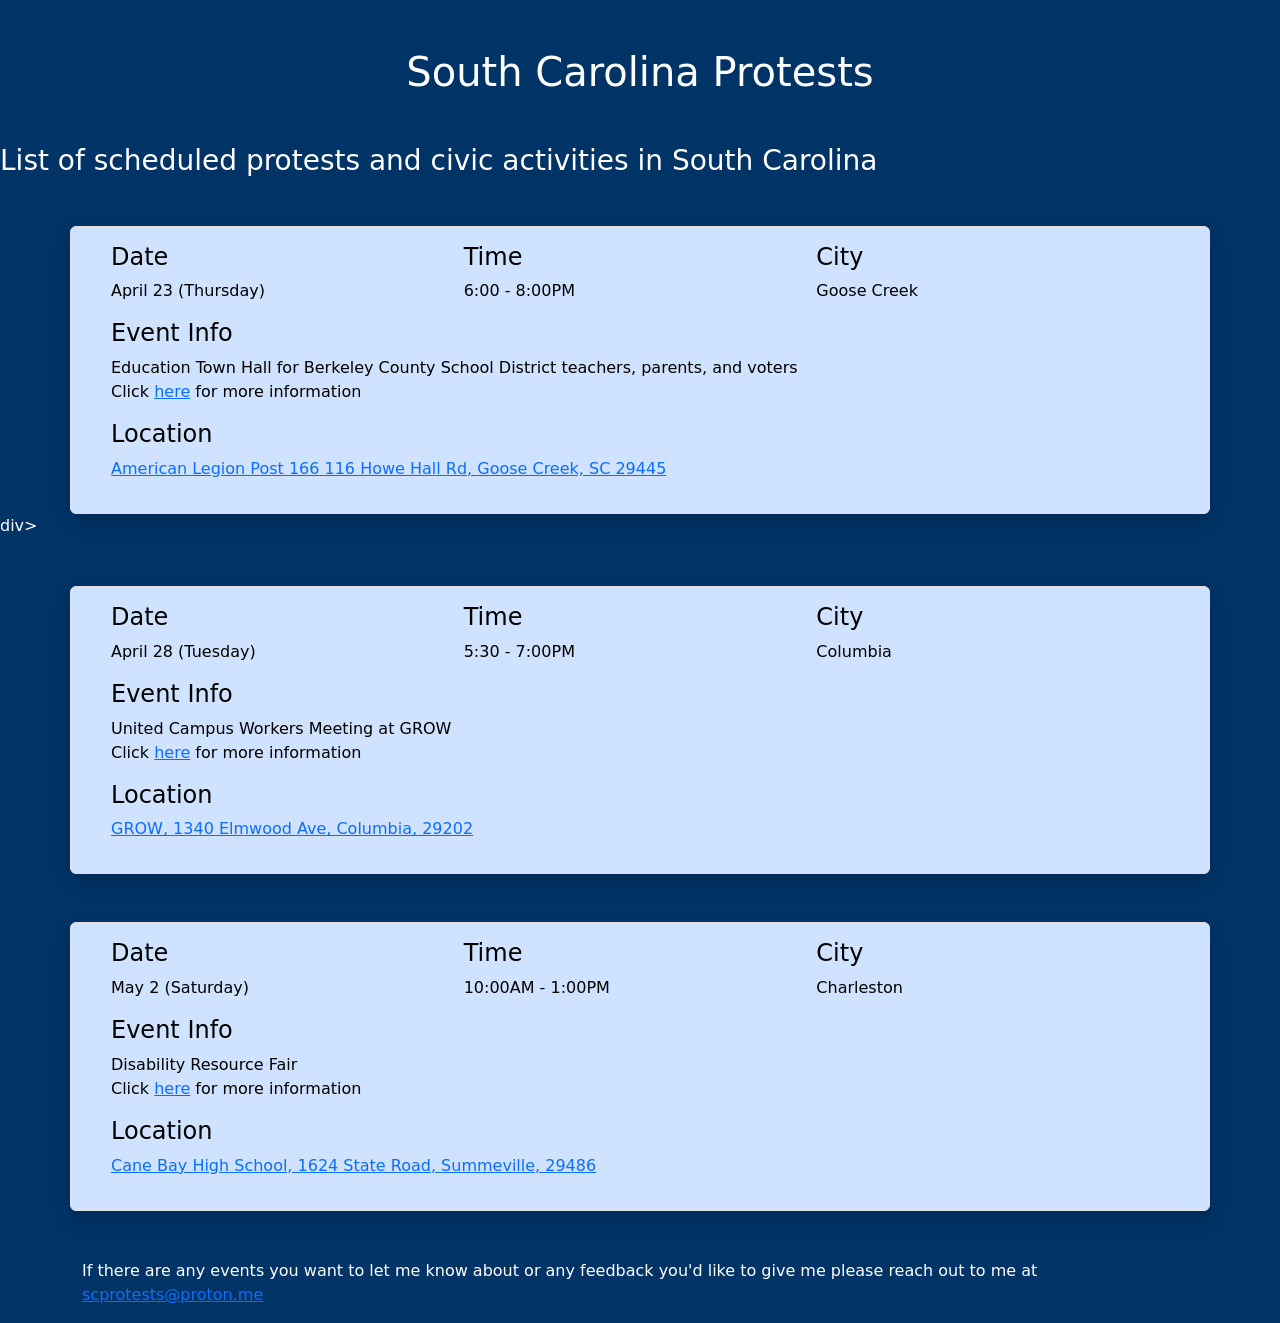
==== index.html @ a973609d "Deleted old events" ====
<!DOCTYPE html>
<html lang="en">

<head>
    <title>SC Protests</title>
    <meta charset="UTF-8" />
    <meta name="viewport" content="width=device-width, initial-scale=1.0" />
    <meta http-equiv="X-UA-Compatible" content="IE=edge" />
    <meta name="description" content="A basic HTML5 boilerplate template." />
    <meta property="og:title" content="South Carolina Protests">
    <meta property="og:description" content="A place to find protests and like minded people.">
    <meta property="og:url" content="https://scprotests.com/">
    <meta property="og:image" content="https://i.imgur.com/lOFSNCS.jpeg">
    <meta property="og:image:type" content="image/jpeg">
    <meta property="og:image:width" content="1200">
    <meta property="og:image:height" content="630">

    <meta property="og:type" content="website">
    <link rel="stylesheet" href="index.css" />
    <link href="https://cdn.jsdelivr.net/npm/bootstrap@5.3.5/dist/css/bootstrap.min.css" rel="stylesheet"
        integrity="sha384-SgOJa3DmI69IUzQ2PVdRZhwQ+dy64/BUtbMJw1MZ8t5HZApcHrRKUc4W0kG879m7" crossorigin="anonymous">
        
</head>

<body>
    <header class="mb-5">

    </header>
    
    <main>
        <h1 class="text-center mb-5">South Carolina Protests</h1>
        <div>
            <h3>List of scheduled protests and civic activities in South Carolina</h3>
        </div>

        
            

        

        

       




        <div>
            <div class="container-lg mt-5 border rounded bg-primary-subtle shadow content">
                <div class="row align-items-start m-3">
                    <div class="row">
                        <div class="col">
                            <h4>Date</h4>
                            <p>April 23 (Thursday)</p>
                        </div>
                        <div class="col">
                            <h4>Time</h4>
                            <p>6:00 - 8:00PM</p>
                        </div>
                        <div class="col">
                            <h4>City</h4>
                            <p>Goose Creek</p>
                        </div>
                        <div class="col-12">
                            <h4>Event Info</h4>
                            <p>Education Town Hall for Berkeley County School District teachers, parents, and voters<br>Click 
                                <a href="https://www.facebook.com/events/1269011631448493/?acontext=%7B%22event_action_history%22%3A[%7B%22surface%22%3A%22group%22%7D%2C%7B%22mechanism%22%3A%22attachment%22%2C%22surface%22%3A%22newsfeed%22%7D]%2C%22ref_notif_type%22%3Anull%7D">here</a> for more information</p>
                        </div>
                        <div class="col-12">
                            <h4>Location</h4>
                            <p><a href="https://www.google.com/maps?q=496+116 Howe Hall Rd,+Goose Creek,+SC">American Legion Post 166 116 Howe Hall Rd, Goose Creek, SC 29445</a>
                            </p>
                        </div>
                    </div>
                </div>
            </div>
        </div>

        div>
            <div class="container-lg mt-5 border rounded bg-primary-subtle shadow content">
                <div class="row align-items-start m-3">
                    <div class="row">
                        <div class="col">
                            <h4>Date</h4>
                            <p>April 28 (Tuesday)</p>
                        </div>
                        <div class="col">
                            <h4>Time</h4>
                            <p>5:30 - 7:00PM</p>
                        </div>
                        <div class="col">
                            <h4>City</h4>
                            <p>Columbia</p>
                        </div>
                        <div class="col-12">
                            <h4>Event Info</h4>
                            <p>United Campus Workers Meeting at GROW<br>Click 
                                <a href="https://columbiagrow.com/event/united-campus-workers-meeting-14/">here</a> for more information</p>
                        </div>
                        <div class="col-12">
                            <h4>Location</h4>
                            <p><a href="https://www.google.com/maps?q=496+1340 Elmwood,+Columbia,+SC">GROW, 1340 Elmwood Ave, Columbia, 29202</a>
                            </p>
                        </div>
                    </div>
                </div>
            </div>
        </div>


        <div>
            <div class="container-lg mt-5 border rounded bg-primary-subtle shadow content">
                <div class="row align-items-start m-3">
                    <div class="row">
                        <div class="col">
                            <h4>Date</h4>
                            <p>May 2 (Saturday)</p>
                        </div>
                        <div class="col">
                            <h4>Time</h4>
                            <p>10:00AM - 1:00PM</p>
                        </div>
                        <div class="col">
                            <h4>City</h4>
                            <p>Charleston</p>
                        </div>
                        <div class="col-12">
                            <h4>Event Info</h4>
                            <p>Disability Resource Fair<br>Click 
                                <a href="https://scparents.org/event/disability-resource-fair/">here</a> for more information</p>
                        </div>
                        <div class="col-12">
                            <h4>Location</h4>
                            <p><a href="https://www.google.com/maps?q=1624+State,+Summerville,+SC">Cane Bay High School, 1624 State Road, Summeville, 29486</a>
                            </p>
                        </div>
                    </div>
                </div>
            </div>
        </div>

        

        <div class="container mt-5">
            <p>If there are any events you want to let me know about or any feedback you'd like to give me please reach
                out to me at <a href="mailto:scprotests@proton.me">scprotests@proton.me</a></p>

        </div>
        
    </main>

    <footer>
   
        <!--<p>&copy;scprotests.com</p>-->
    </footer>

</body>

</html>
---- index.css ----
body {
    background-color: #003366 !important;
    color: white !important;
}

.content {
    color: black;
}
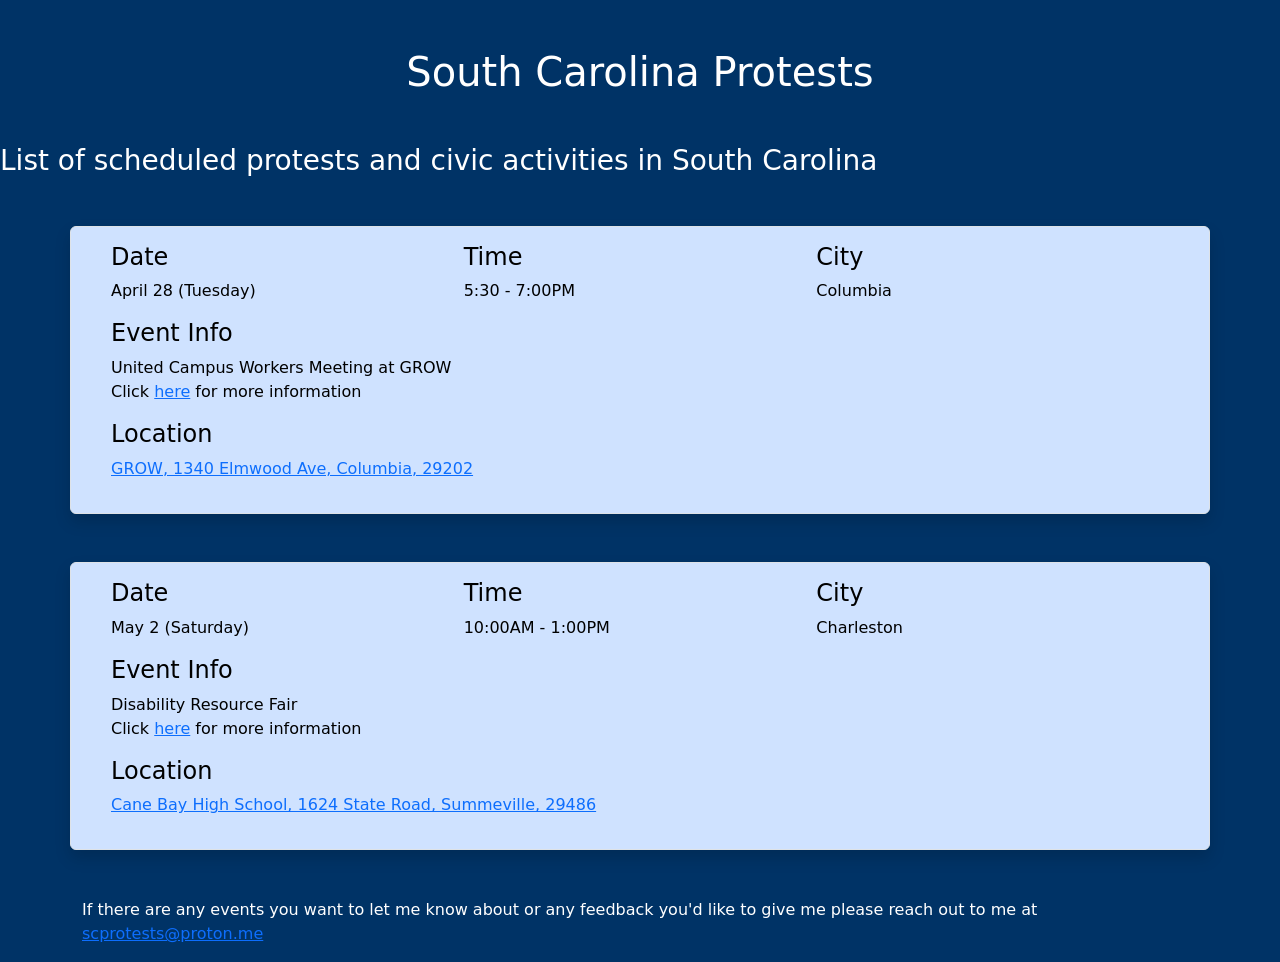
==== commit 14f1ec00: "deleted old events" ====
--- a/index.html
+++ b/index.html
@@ -45,38 +45,9 @@
 
 
 
+        
+
         <div>
-            <div class="container-lg mt-5 border rounded bg-primary-subtle shadow content">
-                <div class="row align-items-start m-3">
-                    <div class="row">
-                        <div class="col">
-                            <h4>Date</h4>
-                            <p>April 23 (Thursday)</p>
-                        </div>
-                        <div class="col">
-                            <h4>Time</h4>
-                            <p>6:00 - 8:00PM</p>
-                        </div>
-                        <div class="col">
-                            <h4>City</h4>
-                            <p>Goose Creek</p>
-                        </div>
-                        <div class="col-12">
-                            <h4>Event Info</h4>
-                            <p>Education Town Hall for Berkeley County School District teachers, parents, and voters<br>Click 
-                                <a href="https://www.facebook.com/events/1269011631448493/?acontext=%7B%22event_action_history%22%3A[%7B%22surface%22%3A%22group%22%7D%2C%7B%22mechanism%22%3A%22attachment%22%2C%22surface%22%3A%22newsfeed%22%7D]%2C%22ref_notif_type%22%3Anull%7D">here</a> for more information</p>
-                        </div>
-                        <div class="col-12">
-                            <h4>Location</h4>
-                            <p><a href="https://www.google.com/maps?q=496+116 Howe Hall Rd,+Goose Creek,+SC">American Legion Post 166 116 Howe Hall Rd, Goose Creek, SC 29445</a>
-                            </p>
-                        </div>
-                    </div>
-                </div>
-            </div>
-        </div>
-
-        div>
             <div class="container-lg mt-5 border rounded bg-primary-subtle shadow content">
                 <div class="row align-items-start m-3">
                     <div class="row">
@@ -106,6 +77,7 @@
                 </div>
             </div>
         </div>
+        
 
 
         <div>
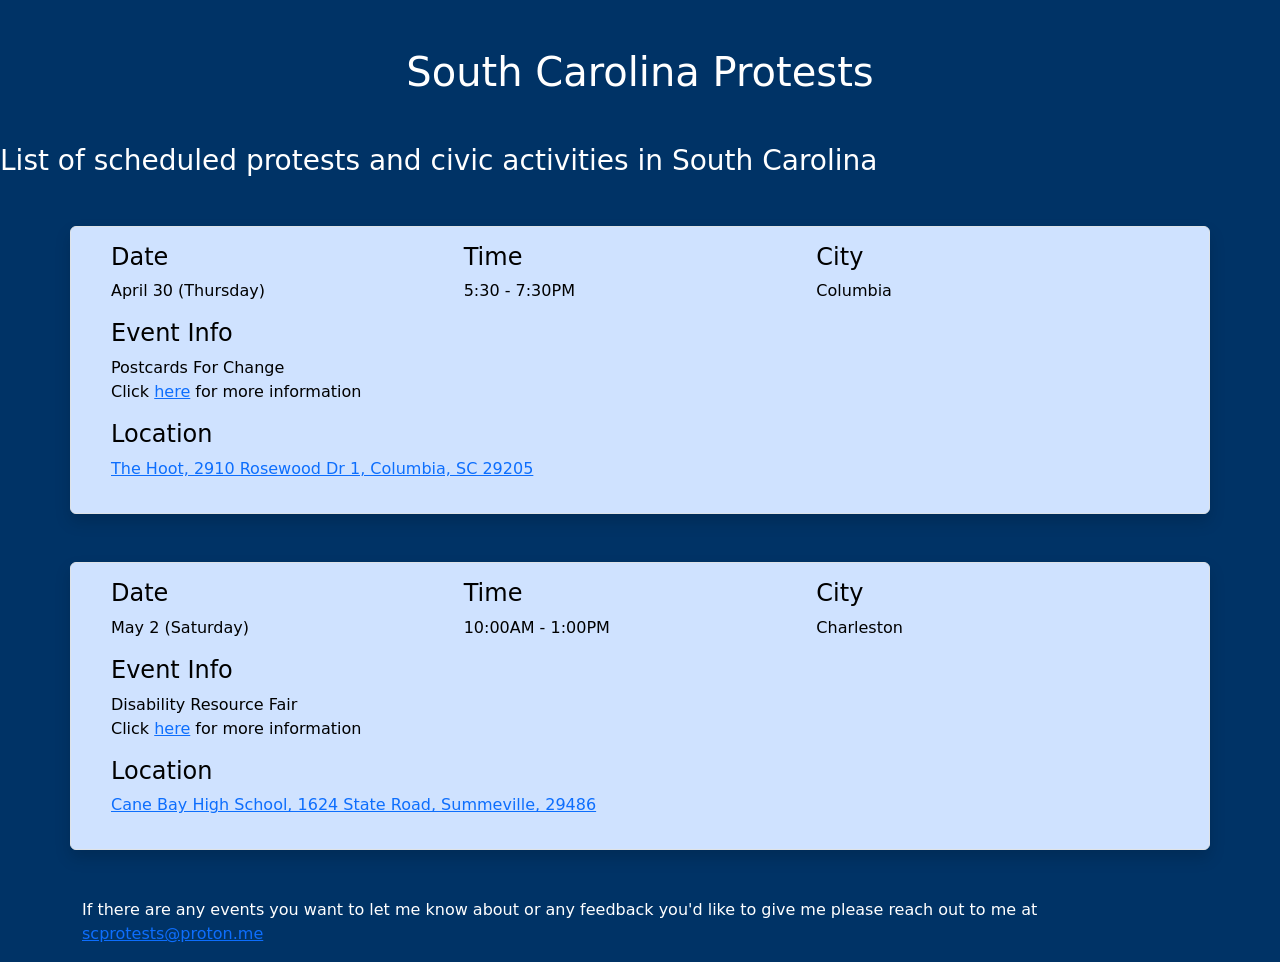
==== commit 2a8378db: "added event at Hoot for Thurs" ====
--- a/index.html
+++ b/index.html
@@ -53,11 +53,11 @@
                     <div class="row">
                         <div class="col">
                             <h4>Date</h4>
-                            <p>April 28 (Tuesday)</p>
+                            <p>April 30 (Thursday)</p>
                         </div>
                         <div class="col">
                             <h4>Time</h4>
-                            <p>5:30 - 7:00PM</p>
+                            <p>5:30 - 7:30PM</p>
                         </div>
                         <div class="col">
                             <h4>City</h4>
@@ -65,18 +65,20 @@
                         </div>
                         <div class="col-12">
                             <h4>Event Info</h4>
-                            <p>United Campus Workers Meeting at GROW<br>Click 
-                                <a href="https://columbiagrow.com/event/united-campus-workers-meeting-14/">here</a> for more information</p>
+                            <p>Postcards For Change<br>Click 
+                                <a href="https://www.mobilize.us/lexingtoncountydemocrats/event/946884/?fbclid=IwY2xjawReJVNleHRuA2FlbQIxMABicmlkETFIUDFkOVdYWk0zaG1YT1hpc3J0YwZhcHBfaWQQMjIyMDM5MTc4ODIwMDg5MgABHucHSKYKpzOCTaJr5-oNqKuXtlG85rCtUeqAY_VLUPcxxRyagtUwmk36z3q0_aem_h4IWSG-I5JDxafF5IiBIow">here</a> for more information</p>
                         </div>
                         <div class="col-12">
                             <h4>Location</h4>
-                            <p><a href="https://www.google.com/maps?q=496+1340 Elmwood,+Columbia,+SC">GROW, 1340 Elmwood Ave, Columbia, 29202</a>
+                            <p><a href="https://www.google.com/maps?q=2910+Rosewood,+Columbia,+SC">The Hoot, 2910 Rosewood Dr 1, Columbia, SC 29205</a>
                             </p>
                         </div>
                     </div>
                 </div>
             </div>
         </div>
+
+        
         
 
 
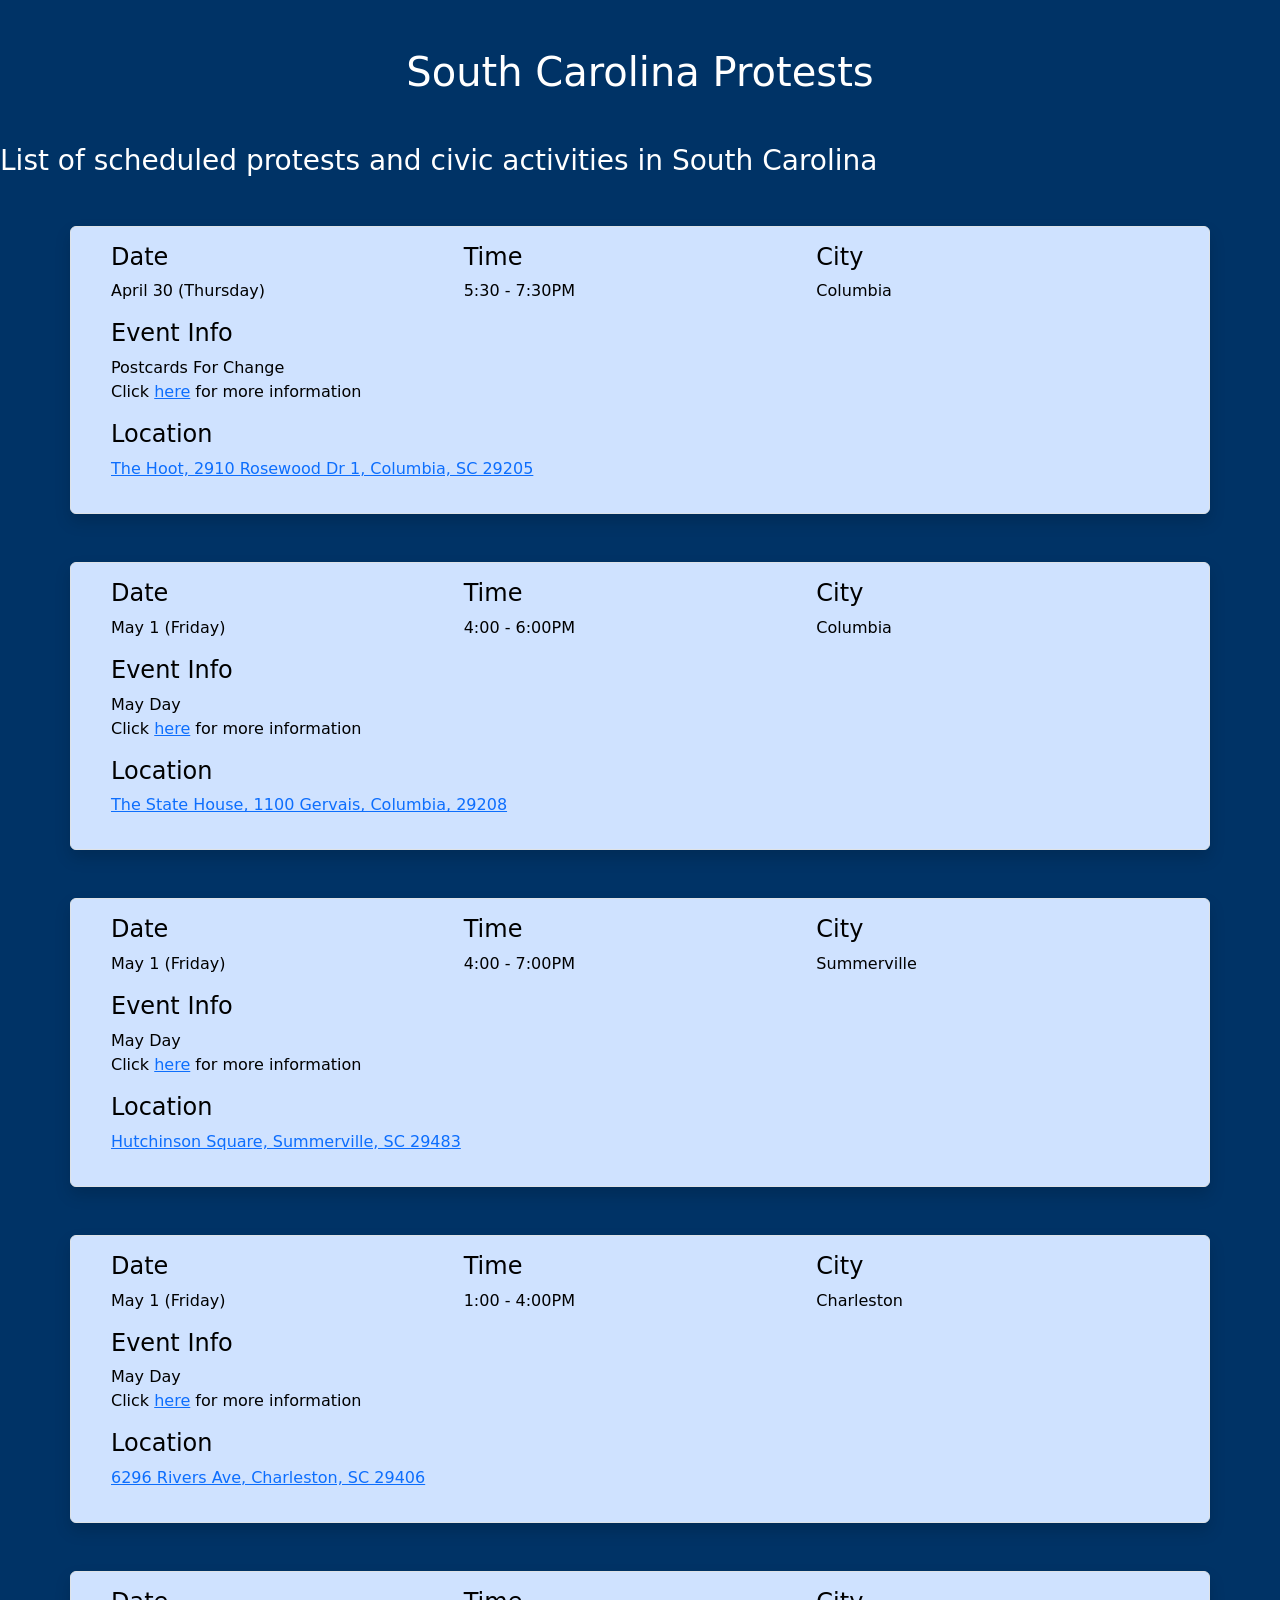
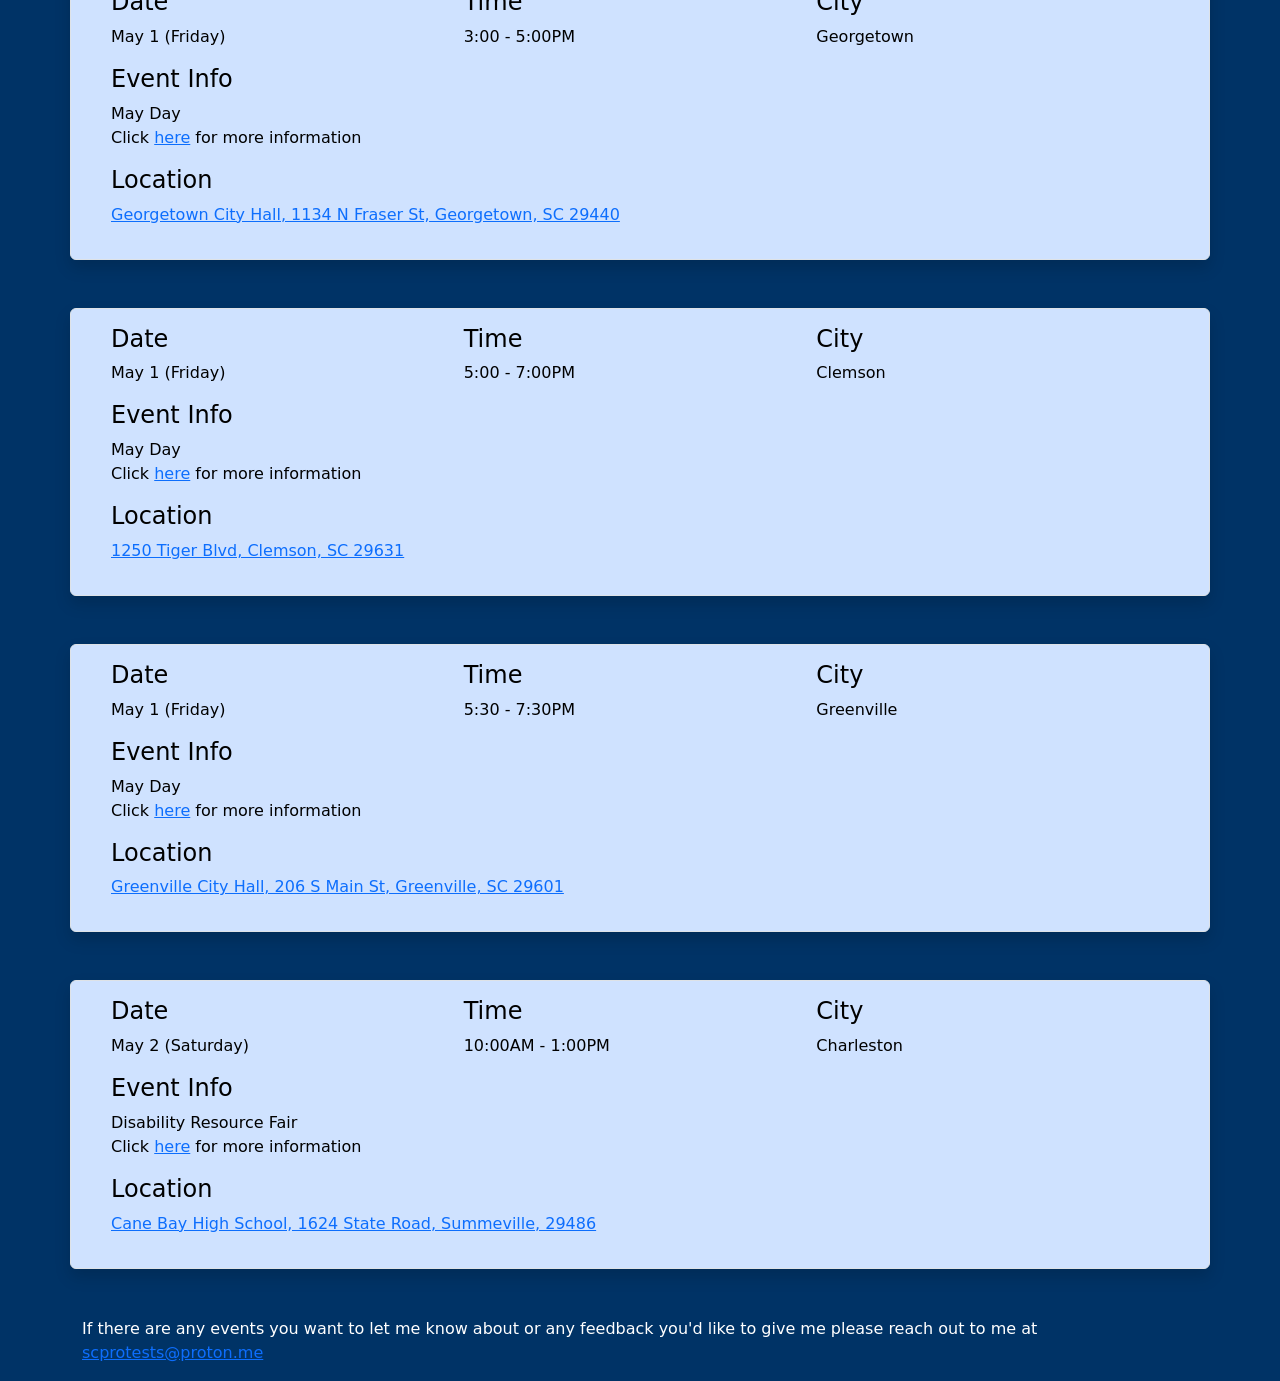
==== commit 1fadb7db: "Added Mayday events" ====
--- a/index.html
+++ b/index.html
@@ -36,16 +36,6 @@
         
             
 
-        
-
-        
-
-       
-
-
-
-
-        
 
         <div>
             <div class="container-lg mt-5 border rounded bg-primary-subtle shadow content">
@@ -71,6 +61,192 @@
                         <div class="col-12">
                             <h4>Location</h4>
                             <p><a href="https://www.google.com/maps?q=2910+Rosewood,+Columbia,+SC">The Hoot, 2910 Rosewood Dr 1, Columbia, SC 29205</a>
+                            </p>
+                        </div>
+                    </div>
+                </div>
+            </div>
+        </div>
+
+        <div>
+            <div class="container-lg mt-5 border rounded bg-primary-subtle shadow content">
+                <div class="row align-items-start m-3">
+                    <div class="row">
+                        <div class="col">
+                            <h4>Date</h4>
+                            <p>May 1 (Friday)</p>
+                        </div>
+                        <div class="col">
+                            <h4>Time</h4>
+                            <p>4:00 - 6:00PM</p>
+                        </div>
+                        <div class="col">
+                            <h4>City</h4>
+                            <p>Columbia</p>
+                        </div>
+                        <div class="col-12">
+                            <h4>Event Info</h4>
+                            <p>May Day<br>Click 
+                                <a href="https://www.mobilize.us/mayday/event/929775/">here</a> for more information</p>
+                        </div>
+                        <div class="col-12">
+                            <h4>Location</h4>
+                            <p><a href="https://www.google.com/maps/place/1100+Gervais+St,+Columbia,+SC+29201/@33.9998305,-81.0354818,17z/data=!3m1!4b1!4m6!3m5!1s0x88f8bb2a43c2b48f:0xed31635d97df4d2e!8m2!3d34.0002143!4d-81.0333698!16s%2Fg%2F11bw3g1ql2?entry=ttu&g_ep=EgoyMDI2MDQyNi4wIKXMDSoASAFQAw%3D%3D">The State House, 1100 Gervais, Columbia, 29208</a>
+                            </p>
+                        </div>
+                    </div>
+                </div>
+            </div>
+        </div>
+
+         <div>
+            <div class="container-lg mt-5 border rounded bg-primary-subtle shadow content">
+                <div class="row align-items-start m-3">
+                    <div class="row">
+                        <div class="col">
+                            <h4>Date</h4>
+                            <p>May 1 (Friday)</p>
+                        </div>
+                        <div class="col">
+                            <h4>Time</h4>
+                            <p>4:00 - 7:00PM</p>
+                        </div>
+                        <div class="col">
+                            <h4>City</h4>
+                            <p>Summerville</p>
+                        </div>
+                        <div class="col-12">
+                            <h4>Event Info</h4>
+                            <p>May Day<br>Click 
+                                <a href="https://www.mobilize.us/mayday/event/945101/">here</a> for more information</p>
+                        </div>
+                        <div class="col-12">
+                            <h4>Location</h4>
+                            <p><a href="https://www.google.com/maps/place/Hutchinson+Square/@33.0198751,-80.1779249,17z/data=!3m1!4b1!4m6!3m5!1s0x88fe8b6f76bceae1:0xafe57588137bcd98!8m2!3d33.0198706!4d-80.17535!16s%2Fg%2F11c25rl40v?entry=ttu&g_ep=EgoyMDI2MDQyNi4wIKXMDSoASAFQAw%3D%3D">Hutchinson Square, Summerville, SC 29483</a>
+                            </p>
+                        </div>
+                    </div>
+                </div>
+            </div>
+        </div>
+
+        <div>
+            <div class="container-lg mt-5 border rounded bg-primary-subtle shadow content">
+                <div class="row align-items-start m-3">
+                    <div class="row">
+                        <div class="col">
+                            <h4>Date</h4>
+                            <p>May 1 (Friday)</p>
+                        </div>
+                        <div class="col">
+                            <h4>Time</h4>
+                            <p>1:00 - 4:00PM</p>
+                        </div>
+                        <div class="col">
+                            <h4>City</h4>
+                            <p>Charleston</p>
+                        </div>
+                        <div class="col-12">
+                            <h4>Event Info</h4>
+                            <p>May Day<br>Click 
+                                <a href="https://www.mobilize.us/mayday/event/939589/">here</a> for more information</p>
+                        </div>
+                        <div class="col-12">
+                            <h4>Location</h4>
+                            <p><a href="https://www.google.com/maps/place/6296+Rivers+Ave,+Charleston,+SC+29406/@32.9107149,-80.025894,17z/data=!3m1!4b1!4m6!3m5!1s0x88fe639b9ae15ce5:0xd8cbc4924284a952!8m2!3d32.9107104!4d-80.0233191!16s%2Fg%2F11bw3y5c6y?entry=ttu&g_ep=EgoyMDI2MDQyNi4wIKXMDSoASAFQAw%3D%3D">6296 Rivers Ave, Charleston, SC 29406</a>
+                            </p>
+                        </div>
+                    </div>
+                </div>
+            </div>
+        </div>
+
+        <div>
+            <div class="container-lg mt-5 border rounded bg-primary-subtle shadow content">
+                <div class="row align-items-start m-3">
+                    <div class="row">
+                        <div class="col">
+                            <h4>Date</h4>
+                            <p>May 1 (Friday)</p>
+                        </div>
+                        <div class="col">
+                            <h4>Time</h4>
+                            <p>3:00 - 5:00PM</p>
+                        </div>
+                        <div class="col">
+                            <h4>City</h4>
+                            <p>Georgetown</p>
+                        </div>
+                        <div class="col-12">
+                            <h4>Event Info</h4>
+                            <p>May Day<br>Click 
+                                <a href="https://www.mobilize.us/mayday/event/939176/">here</a> for more information</p>
+                        </div>
+                        <div class="col-12">
+                            <h4>Location</h4>
+                            <p><a href="https://www.google.com/maps/place/Georgetown+City+Hall/@33.3893761,-79.2911591,17z/data=!3m1!4b1!4m6!3m5!1s0x89002b7e00418079:0x5a1a320c4c070012!8m2!3d33.3893716!4d-79.2885842!16s%2Fg%2F11btx0f964?entry=ttu&g_ep=EgoyMDI2MDQyNi4wIKXMDSoASAFQAw%3D%3D">Georgetown City Hall, 1134 N Fraser St, Georgetown, SC 29440</a>
+                            </p>
+                        </div>
+                    </div>
+                </div>
+            </div>
+        </div>
+
+        <div>
+            <div class="container-lg mt-5 border rounded bg-primary-subtle shadow content">
+                <div class="row align-items-start m-3">
+                    <div class="row">
+                        <div class="col">
+                            <h4>Date</h4>
+                            <p>May 1 (Friday)</p>
+                        </div>
+                        <div class="col">
+                            <h4>Time</h4>
+                            <p>5:00 - 7:00PM</p>
+                        </div>
+                        <div class="col">
+                            <h4>City</h4>
+                            <p>Clemson</p>
+                        </div>
+                        <div class="col-12">
+                            <h4>Event Info</h4>
+                            <p>May Day<br>Click 
+                                <a href="https://www.mobilize.us/mayday/event/941873/">here</a> for more information</p>
+                        </div>
+                        <div class="col-12">
+                            <h4>Location</h4>
+                            <p><a href="https://www.google.com/maps/place/1250+Tiger+Blvd,+Clemson,+SC+29631/@34.6892362,-82.8305779,17z/data=!3m1!4b1!4m6!3m5!1s0x88585e7b9059065b:0xd9918e884adc1d6a!8m2!3d34.6892318!4d-82.828003!16s%2Fg%2F11bw3x0wxg?entry=ttu&g_ep=EgoyMDI2MDQyNi4wIKXMDSoASAFQAw%3D%3D">1250 Tiger Blvd, Clemson, SC 29631</a>
+                            </p>
+                        </div>
+                    </div>
+                </div>
+            </div>
+        </div>
+
+         <div>
+            <div class="container-lg mt-5 border rounded bg-primary-subtle shadow content">
+                <div class="row align-items-start m-3">
+                    <div class="row">
+                        <div class="col">
+                            <h4>Date</h4>
+                            <p>May 1 (Friday)</p>
+                        </div>
+                        <div class="col">
+                            <h4>Time</h4>
+                            <p>5:30 - 7:30PM</p>
+                        </div>
+                        <div class="col">
+                            <h4>City</h4>
+                            <p>Greenville</p>
+                        </div>
+                        <div class="col-12">
+                            <h4>Event Info</h4>
+                            <p>May Day<br>Click 
+                                <a href="https://www.mobilize.us/mayday/event/940620/">here</a> for more information</p>
+                        </div>
+                        <div class="col-12">
+                            <h4>Location</h4>
+                            <p><a href="https://www.google.com/maps/place/206+S+Main+St,+Greenville,+SC+29601/@34.8483516,-82.4031403,17z/data=!3m1!4b1!4m6!3m5!1s0x885831cd9e69545d:0x367be0de9db404fd!8m2!3d34.8483472!4d-82.4005654!16s%2Fg%2F11bw3zg9ry?entry=ttu&g_ep=EgoyMDI2MDQyNi4wIKXMDSoASAFQAw%3D%3D">Greenville City Hall, 206 S Main St, Greenville, SC 29601</a>
                             </p>
                         </div>
                     </div>
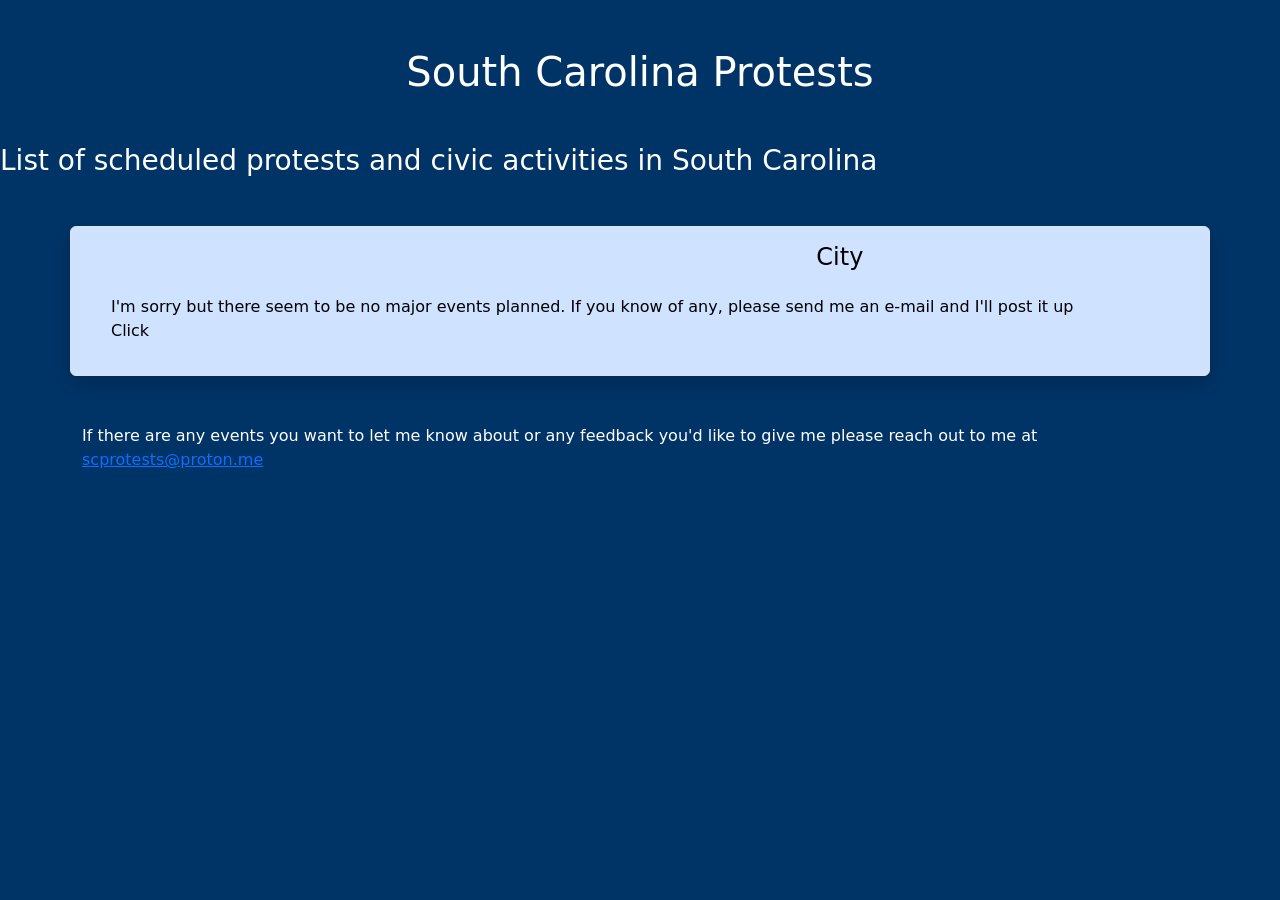
==== commit 0d1722dc: "Put up thing saying there are no events currently planed" ====
--- a/index.html
+++ b/index.html
@@ -37,7 +37,7 @@
             
 
 
-        <div>
+      <!-- <div>
             <div class="container-lg mt-5 border rounded bg-primary-subtle shadow content">
                 <div class="row align-items-start m-3">
                     <div class="row">
@@ -230,9 +230,7 @@
                         <div class="col">
                             <h4>Date</h4>
                             <p>May 1 (Friday)</p>
-                        </div>
-                        <div class="col">
-                            <h4>Time</h4>
+                        </div>2
                             <p>5:30 - 7:30PM</p>
                         </div>
                         <div class="col">
@@ -256,32 +254,31 @@
 
         
         
-
-
-        <div>
-            <div class="container-lg mt-5 border rounded bg-primary-subtle shadow content">
-                <div class="row align-items-start m-3">
-                    <div class="row">
-                        <div class="col">
-                            <h4>Date</h4>
-                            <p>May 2 (Saturday)</p>
-                        </div>
-                        <div class="col">
-                            <h4>Time</h4>
-                            <p>10:00AM - 1:00PM</p>
-                        </div>
-                        <div class="col">
-                            <h4>City</h4>
-                            <p>Charleston</p>
-                        </div>
-                        <div class="col-12">
-                            <h4>Event Info</h4>
-                            <p>Disability Resource Fair<br>Click 
-                                <a href="https://scparents.org/event/disability-resource-fair/">here</a> for more information</p>
-                        </div>
-                        <div class="col-12">
-                            <h4>Location</h4>
-                            <p><a href="https://www.google.com/maps?q=1624+State,+Summerville,+SC">Cane Bay High School, 1624 State Road, Summeville, 29486</a>
+    -->
+
+        <div>
+            <div class="container-lg mt-5 border rounded bg-primary-subtle shadow content">
+                <div class="row align-items-start m-3">
+                    <div class="row">
+                        <div class="col">
+                            <h4></h4>
+                            <p></p>
+                        </div>
+                        <div class="col">
+                            <h4></h4>
+                            <p></p>
+                        </div>
+                        <div class="col">
+                            <h4>City</h4>
+                            <p></p>
+                        </div>
+                        <div class="col-12">
+                            <h4></h4>
+                            <p>I'm sorry but there seem to be no major events planned. If you know of any, please send me an e-mail and I'll post it up<br>Click 
+                                
+                        <div class="col-12">
+                            <h4></h4>
+                            <p><a></a>
                             </p>
                         </div>
                     </div>
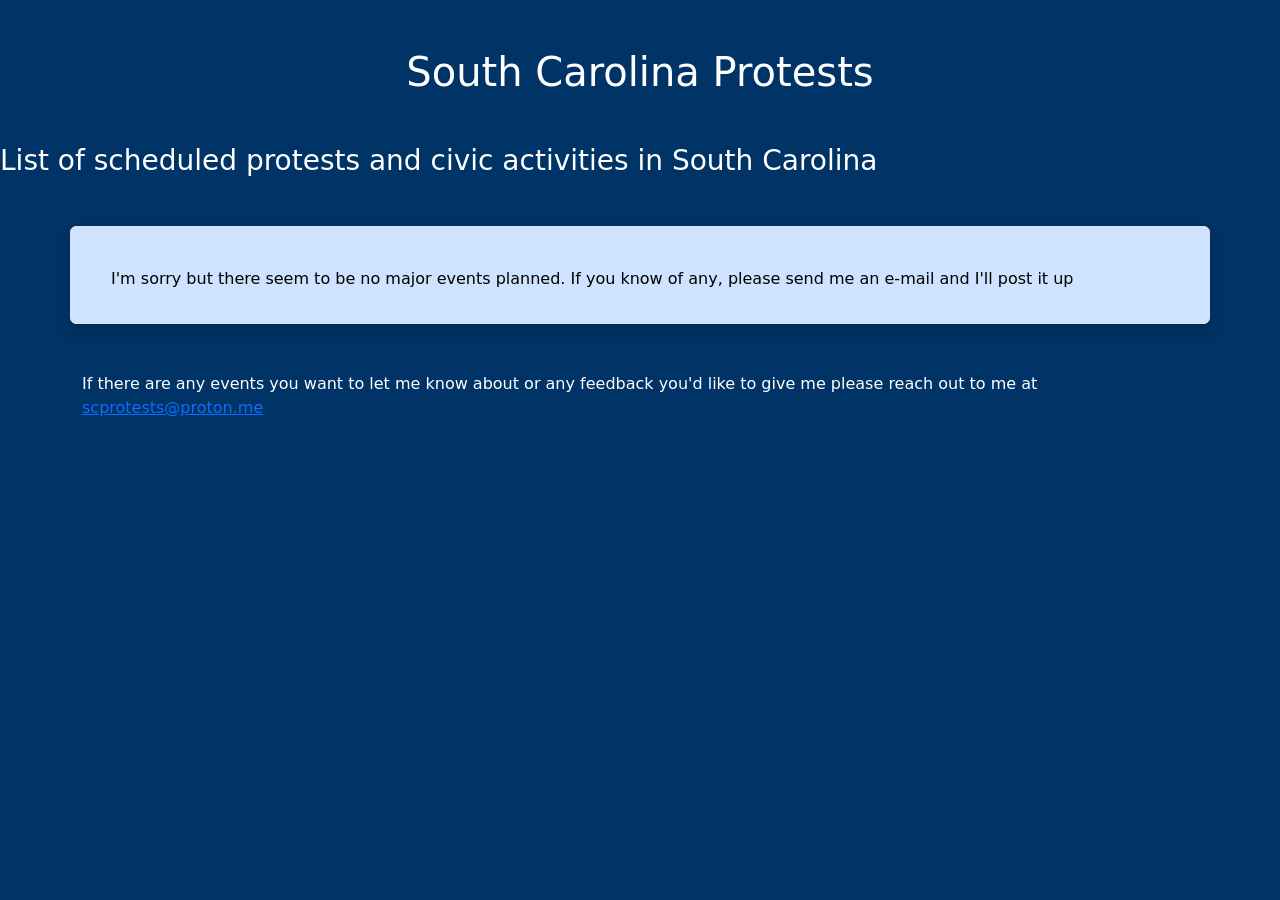
==== commit 06f5c51b: "cleanup" ====
--- a/index.html
+++ b/index.html
@@ -269,12 +269,12 @@
                             <p></p>
                         </div>
                         <div class="col">
-                            <h4>City</h4>
+                            <h4></h4>
                             <p></p>
                         </div>
                         <div class="col-12">
                             <h4></h4>
-                            <p>I'm sorry but there seem to be no major events planned. If you know of any, please send me an e-mail and I'll post it up<br>Click 
+                            <p>I'm sorry but there seem to be no major events planned. If you know of any, please send me an e-mail and I'll post it up
                                 
                         <div class="col-12">
                             <h4></h4>
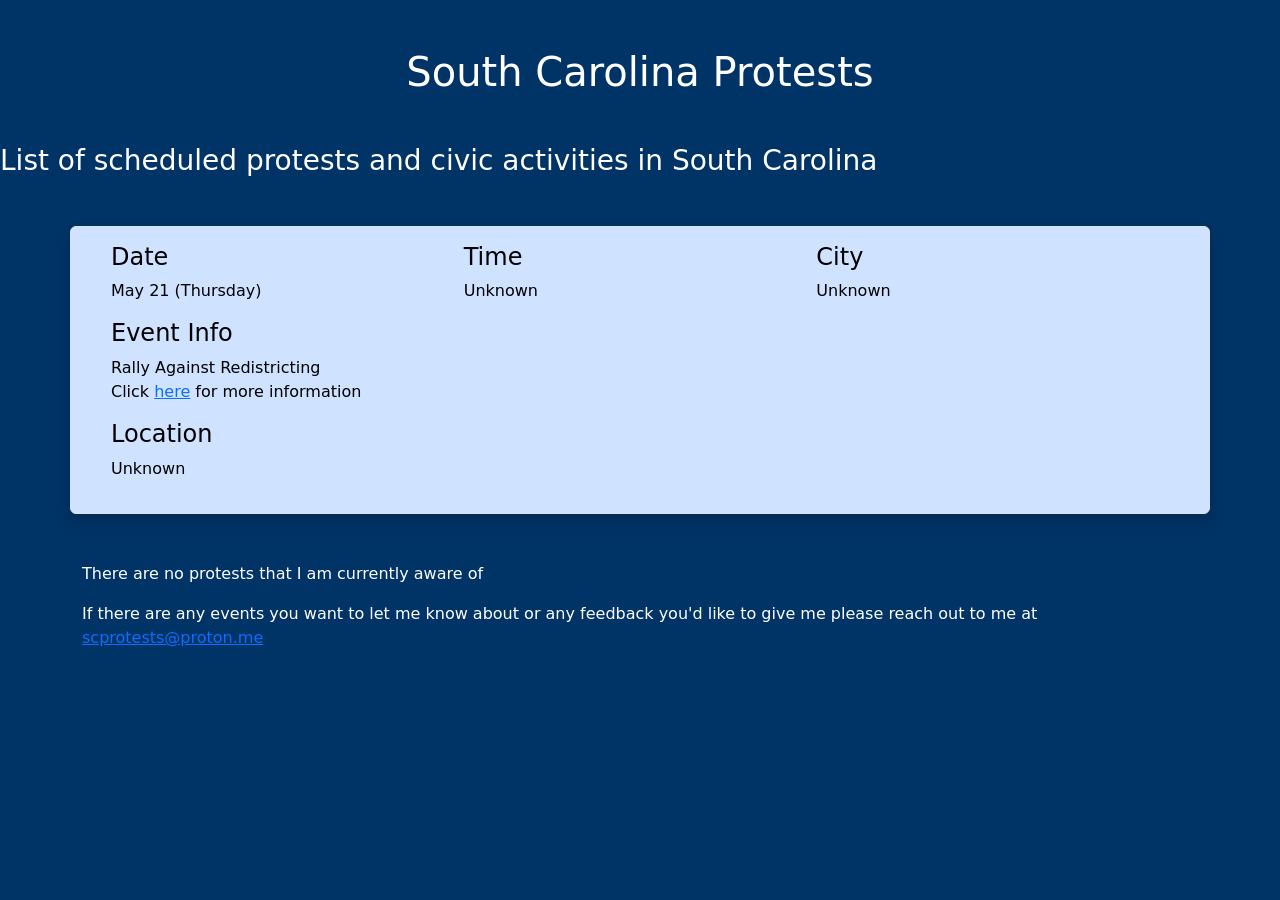
==== commit c01e4bc7: "More nothing explained" ====
--- a/index.html
+++ b/index.html
@@ -37,37 +37,37 @@
             
 
 
-      <!-- <div>
-            <div class="container-lg mt-5 border rounded bg-primary-subtle shadow content">
-                <div class="row align-items-start m-3">
-                    <div class="row">
-                        <div class="col">
-                            <h4>Date</h4>
-                            <p>April 30 (Thursday)</p>
-                        </div>
-                        <div class="col">
-                            <h4>Time</h4>
-                            <p>5:30 - 7:30PM</p>
-                        </div>
-                        <div class="col">
-                            <h4>City</h4>
-                            <p>Columbia</p>
-                        </div>
-                        <div class="col-12">
-                            <h4>Event Info</h4>
-                            <p>Postcards For Change<br>Click 
-                                <a href="https://www.mobilize.us/lexingtoncountydemocrats/event/946884/?fbclid=IwY2xjawReJVNleHRuA2FlbQIxMABicmlkETFIUDFkOVdYWk0zaG1YT1hpc3J0YwZhcHBfaWQQMjIyMDM5MTc4ODIwMDg5MgABHucHSKYKpzOCTaJr5-oNqKuXtlG85rCtUeqAY_VLUPcxxRyagtUwmk36z3q0_aem_h4IWSG-I5JDxafF5IiBIow">here</a> for more information</p>
-                        </div>
-                        <div class="col-12">
-                            <h4>Location</h4>
-                            <p><a href="https://www.google.com/maps?q=2910+Rosewood,+Columbia,+SC">The Hoot, 2910 Rosewood Dr 1, Columbia, SC 29205</a>
-                            </p>
-                        </div>
-                    </div>
-                </div>
-            </div>
-        </div>
-
+       <div>
+            <div class="container-lg mt-5 border rounded bg-primary-subtle shadow content">
+                <div class="row align-items-start m-3">
+                    <div class="row">
+                        <div class="col">
+                            <h4>Date</h4>
+                            <p>May 21 (Thursday)</p>
+                        </div>
+                        <div class="col">
+                            <h4>Time</h4>
+                            <p>Unknown</p>
+                        </div>
+                        <div class="col">
+                            <h4>City</h4>
+                            <p>Unknown</p>
+                        </div>
+                        <div class="col-12">
+                            <h4>Event Info</h4>
+                            <p>Rally Against Redistricting<br>Click 
+                                <a href="https://docs.google.com/forms/d/e/1FAIpQLSeXV_hGl5AkSZAp9NOSJ69m6uDi_h_DTiEzCFZLgauajq8SQw/viewform?pli=1">here</a> for more information</p>
+                        </div>
+                        <div class="col-12">
+                            <h4>Location</h4>
+                            <p>Unknown</a>
+                            </p>
+                        </div>
+                    </div>
+                </div>
+            </div>
+        </div>
+<!--
         <div>
             <div class="container-lg mt-5 border rounded bg-primary-subtle shadow content">
                 <div class="row align-items-start m-3">
@@ -254,7 +254,7 @@
 
         
         
-    -->
+    
 
         <div>
             <div class="container-lg mt-5 border rounded bg-primary-subtle shadow content">
@@ -285,10 +285,12 @@
                 </div>
             </div>
         </div>
+    -->
 
         
 
         <div class="container mt-5">
+            <p>There are no protests that I am currently aware of</p>
             <p>If there are any events you want to let me know about or any feedback you'd like to give me please reach
                 out to me at <a href="mailto:scprotests@proton.me">scprotests@proton.me</a></p>
 
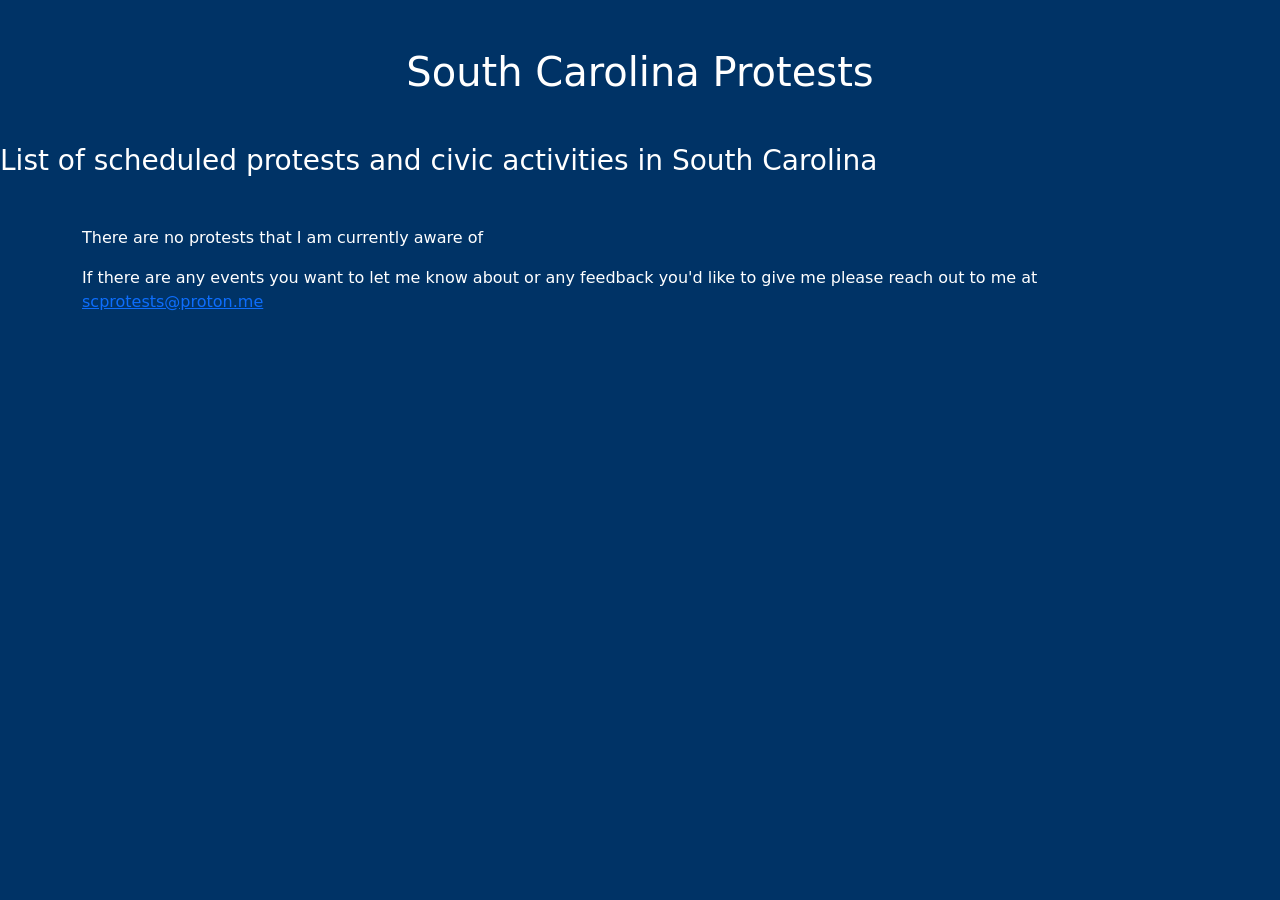
==== commit 83c7cb6c: "clearing schedule. Nothing happening" ====
--- a/index.html
+++ b/index.html
@@ -36,7 +36,7 @@
         
             
 
-
+<!--
        <div>
             <div class="container-lg mt-5 border rounded bg-primary-subtle shadow content">
                 <div class="row align-items-start m-3">
@@ -67,7 +67,7 @@
                 </div>
             </div>
         </div>
-<!--
+
         <div>
             <div class="container-lg mt-5 border rounded bg-primary-subtle shadow content">
                 <div class="row align-items-start m-3">
